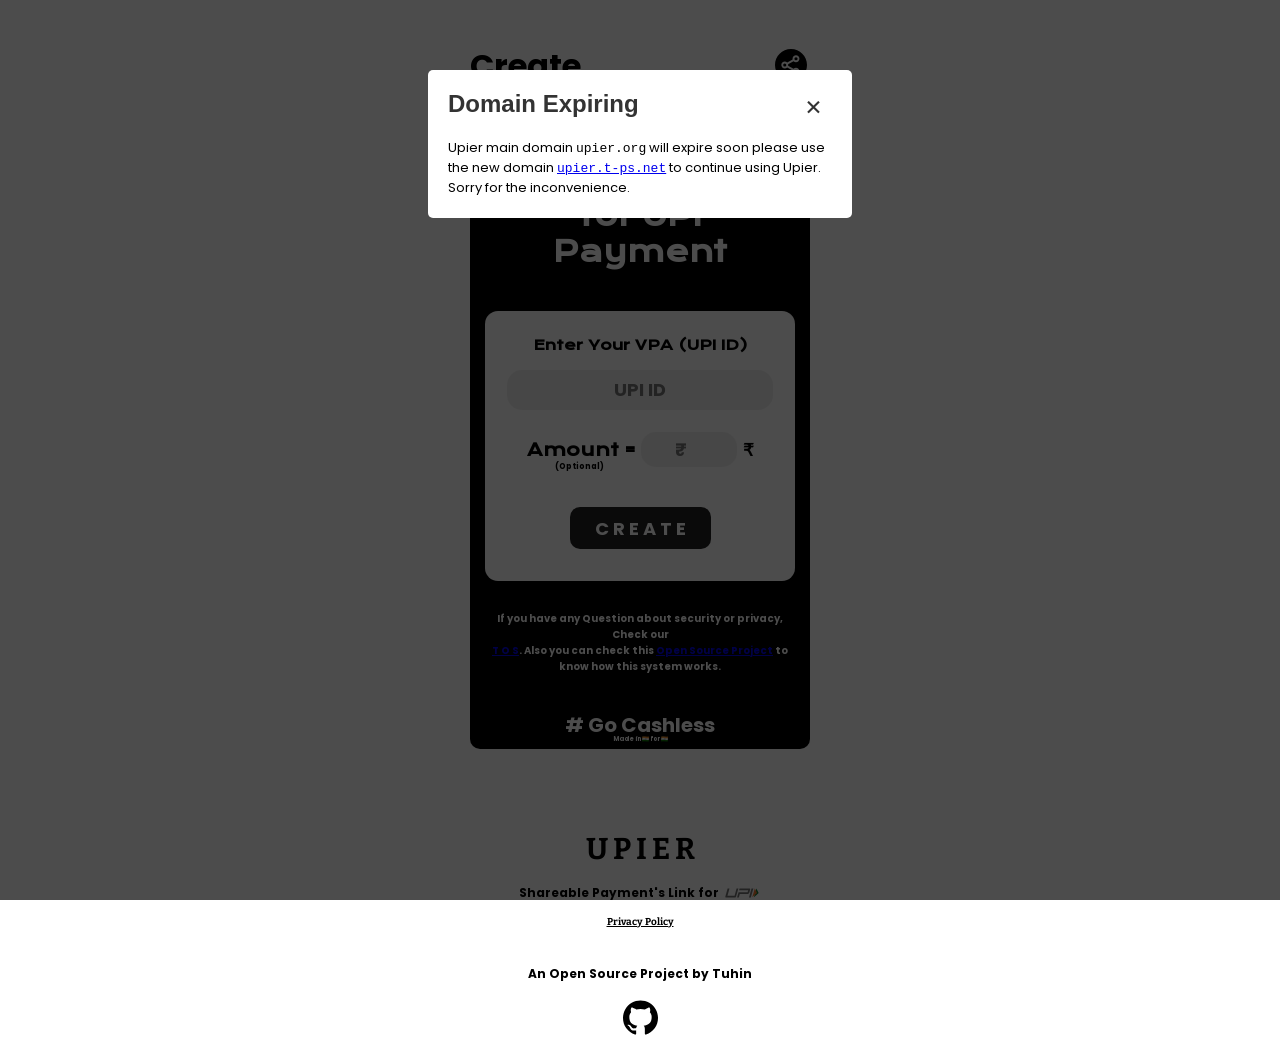
==== index.html @ c5781f70 "Initial commit Created from https://vercel.com/new" ====
<!DOCTYPE html>
<html lang="en">

<head>
    <meta http-equiv="Content-Type" content="text/html; charset=UTF-8" />
    <meta name="viewport" content="width=device-width, initial-scale=1" />
    <meta http-equiv="X-UA-Compatible" content="IE=edge" />
    <meta name="author" content="Tuhin Kanti Pal">
    <title>Create | Upier</title>
    <meta name="description" content="Shareable Payment's Link for UPI">
    <meta name="keywords" content="UPI, Shareable UPI Link, Upi Shareable Link , Share UPI Payment's Link, Free Shareable UPI Link, UPI Payment">
    <link href="https://fonts.googleapis.com/css?family=Poppins|Krona+One" rel="stylesheet" />
    <link href="https://fonts.googleapis.com/css2?family=Bitter:wght@900&display=swap" rel="stylesheet">
    <link href="css/style.css" rel="stylesheet" />
    <link rel="shortcut icon" href="img/favicon.ico">
</head>

<body onload="hideF()">

    <div id="header" class="headerdiv">
        <h1 class="heading">
            Create
        </h1>
        <img src="img/share.svg" class="shareicon" width="32" height="36" onclick="share();">
    </div>
    <div id="content" class="contentdiv">
        <h1 class="headingw">
            Create Shareable Link for UPI Payment
        </h1>
        <div id="inputd" class="inputdiv">
            <div class="center">
                <p class="pdetailupiid">
                    Enter Your VPA (UPI ID)
                </p>
                <input type="text" id="vpa" placeholder="UPI ID" class="inputbox">
            </div>
            <div class="amountdiv">
                <p class="pdetailamount">
                    Amount = <input type="number" id="amount" placeholder="₹" class="amountbox"> ₹
                </p>
                <p class="vsmalltext">
                    (Optional)
                </p>
            </div>
            <div class="center">
                <a onclick="genLink();" class="createb">C R E A T E</a>
                <p id="invalid" class="invalidtext">
                    * Invalid VPA
                </p>
            </div>
        </div>
        <div id="outputd" class="outputdiv">
            <p class="paymentlinktxt">
                Send this link to Recieve Payment
            </p>
            <div class="center">
                <input type="text" id="outlink" readonly="true" class="inputbox">
                <p id="copiedtext" class="copiedtxt">
                    Copied.
                </p>
                <a onclick="copyLink();" class="createb">C O P Y</a>
            </div>
        </div>
        <div>
            <p class="smalltext">
                If you have any Question about security or privacy, Check our<br><a href="/tos">T O S</a>. Also you can check this <a href="https://github.com/cachecleanerjeet/Upier">Open Source Project</a> to know how this system works.
            </p>
            <p class="gocless"># Go Cashless</p>
            <p class="india">Made in 🇮🇳 for 🇮🇳</p>
        </div>
        <div id="footer" class="footerdiv">
            <h1 class="logo">
                U P I E R
            </h1>
            <p class="slogan">
                Shareable Payment's Link for <img src="img/upi.svg" class="upilogo" width="40">
            </p>
            <p class="tpf" onclick="window.location.href='/privacy-policy';"><u>Privacy Policy</u></p>
            <p class="tuhin" onclick="window.location.href='https://tu.hin.life';">
                An Open Source Project by Tuhin
            </p>
            <img src="img/github.svg" class="center" width="35" onclick="window.location.href='https://github.com/cachecleanerjeet/Upier';">
        </div>
    </div>

    <div id="domainExpiring" class="overlay">
        <div class="popup">
            <h2>Domain Expiring</h2>
            <a class="close" href="#">&times;</a>
            <div class="content">
                Upier main domain <code>upier.org</code> will expire soon please use the new domain <a href="https://upier.t-ps.net/" target="_blank"><code>upier.t-ps.net</code></a> to continue using Upier. Sorry for the inconvenience.
            </div>
        </div>
    </div>


</body>
<script src="js/main.js"></script>

</html>
<!--Made by Tuhin. Send Mail to me[at]thetuhin[dot]com for contact.-->
<!--upier.t-ps.net is the official domain for github.com/cachecleanerjeet/Upier-->
---- css/style.css ----
/**
 * Made by Tuhin Kanti Pal
 * Visit https://tu.hin.life
 */

body {
    -youbkit-touch-callout: none;
    -youbkit-user-select: none;
    -moz-user-select: none;
    -ms-user-select: none;
    user-select: none;
    background: #ffffff;
}

.headerdiv {
    margin-left: auto;
    margin-right: auto;
    margin-top: 30px;
    width: 340px;
    height: 55px;
    background: white;
}

.contentdiv {
    margin-left: auto;
    margin-right: auto;
    margin-top: 10px;
    width: 340px;
    height: 645px;
    background: #000000;
    border-radius: 10px;
}

.inputdiv {
    margin-left: auto;
    margin-right: auto;
    margin-top: 10px;
    width: 310px;
    height: 270px;
    background: #ffffff;
    border-radius: 13px;
}

.outputdiv {
    margin-left: auto;
    margin-right: auto;
    margin-top: 10px;
    width: 310px;
    height: 270px;
    background: #ffffff;
    border-radius: 13px;
}

.footerdiv {
    margin-left: auto;
    margin-right: auto;
    margin-top: 50px;
    width: 340px;
    height: 220px;
    background: #ffffff;
}

.heading {
    color: #000000;
    font-family: Poppins;
    font-size: 32px;
    font-weight: bold;
    text-align: left;
    padding: 12px 0px;
}

.shareicon {
    transform: translate(305px, -76px);
}

.center {
    text-align: center;
    display: block;
    margin-left: auto;
    margin-right: auto;
}

.logo {
    color: #000000;
    font-family: 'Bitter', serif;
    font-size: 30px;
    font-weight: bold;
    text-align: center;
    padding: 12px 0px;
}

.slogan {
    color: #000000;
    font-family: Poppins;
    font-size: 12px;
    font-weight: bold;
    text-align: center;
    transform: translate(0px, -22px);
}

.upilogo {
    transform: translate(0px, 6px);
}

.tuhin {
    color: #000000;
    font-family: Poppins;
    font-size: 12px;
    font-weight: bold;
    text-align: center;
    transform: translate(0px, -5px);
    padding-top: 10px;
}

.logowhite {
    color: #ffffff;
    font-family: 'Bitter', serif;
    font-size: 30px;
    font-weight: bold;
    text-align: center;
    padding: 12px 0px;
}

.errtxt {
    color: #ffffff;
    font-family: Poppins;
    font-size: 10px;
    font-weight: bold;
    text-align: center;
}

.tpf {
    color: #000000;
    font-family: 'Bitter', serif;
    font-size: 10px;
    font-weight: bold;
    text-align: center;
    transform: translate(0px, -20px);
}

.headingw {
    color: #ffffff;
    font-family: Krona One;
    font-size: 28px;
    font-weight: bold;
    text-align: center;
    padding: 22px 20px;
}

.inputbox {
    font-size: 18px;
    border-width: 1px;
    border-color: #000000;
    background-color: #f0f0f0;
    color: #000000;
    border-style: none;
    padding: 0px 13px;
    font-family: Poppins;
    font-weight: bold;
    text-align: center;
    font-size: 18px;
    width: 240px;
    height: 40px;
    border-radius: 15px;
}

.inputbox:focus {
    outline: none;
}

.createb {
    background: linear-gradient(to bottom, #00000 5%, #827982 100%);
    background-color: #212021;
    border-radius: 10px;
    display: inline-block;
    cursor: pointer;
    color: #ffffff;
    height: 26px;
    font-family: Poppins;
    font-size: 18px;
    font-weight: bold;
    padding: 8px 25px;
    text-decoration: none;
}

.createb:hover {
    background: linear-gradient(to bottom, #827982 5%, #212021 100%);
    background-color: #827982;
}

.createb:active {
    position: relative;
    top: 1px;
}

.pdetailupiid {
    color: #000000;
    font-family: Krona One;
    font-size: 14px;
    font-weight: bold;
    text-align: center;
    padding-top: 25px;
    padding-right: 20px;
    padding-bottom: 2px;
    padding-left: 20px;
}

.amountdiv {
    margin-left: auto;
    margin-right: auto;
    width: 240px;
    height: 50px;
    background: #ffffff;
    padding-bottom: 30px;
}

.pdetailamount {
    color: #000000;
    font-family: Krona One;
    font-size: 17px;
    font-weight: bold;
    text-align: center;
    padding-top: 5px;
    padding-bottom: 2px;
}

.amountbox {
    font-size: 18px;
    border-width: 1px;
    border-color: #000000;
    background-color: #f0f0f0;
    color: #000000;
    border-style: none;
    padding: 0px 13px;
    font-family: Poppins;
    font-weight: bold;
    text-align: center;
    font-size: 18px;
    width: 70px;
    height: 35px;
    border-radius: 15px;
}

.inputbox:focus {
    outline: none;
}

.smalltext {
    color: #ffffff;
    font-family: Poppins;
    font-size: 10px;
    font-weight: bold;
    text-align: center;
    transform: translate(0px, 0px);
    padding-top: 20px;
    padding-right: 10px;
    padding-bottom: 15px;
    padding-left: 10px;
}

.vsmalltext {
    color: #000000;
    font-family: Poppins;
    font-size: 8px;
    font-weight: bold;
    text-align: left;
    transform: translate(35px, -25px);
}

.gocless {
    color: #ffffff;
    font-family: Poppins;
    font-size: 20px;
    text-align: center;
    font-weight: bold;
    padding-right: 15px;
    padding-left: 15px;
}

.india {
    color: #ffffff;
    font-family: Poppins;
    font-size: 6px;
    font-weight: bold;
    text-align: center;
    transform: translate(0px, -25px);
}

.paymentlinktxt {
    color: #000000;
    font-family: Krona One;
    font-size: 15px;
    font-weight: bold;
    text-align: center;
    padding-top: 40px;
    padding-right: 20px;
    padding-bottom: 10px;
    padding-left: 20px;
}

.copiedtxt {
    color: #000000;
    font-family: Poppins;
    font-size: 10px;
    font-weight: bold;
    text-align: center;
    transform: translate(0px, -5px);
    padding-top: 5px;
}

.invalidtext {
    color: #000000;
    font-family: Poppins;
    font-size: 10px;
    font-weight: bold;
    text-align: center;
    transform: translate(0px, -150px);
}

.overlay {
    position: fixed;
    top: 0;
    bottom: 0;
    left: 0;
    right: 0;
    background: rgba(0, 0, 0, 0.7);
    transition: opacity 500ms;
    visibility: hidden;
    opacity: 0;
}

.overlay:target {
    visibility: visible;
    opacity: 1;
}

.popup {
    margin: 70px auto;
    padding: 20px;
    background: #fff;
    border-radius: 5px;
    width: 30%;
    position: relative;
    transition: all 5s ease-in-out;
}

.popup h2 {
    margin-top: 0;
    color: #333;
    font-family: 'Segoe UI', Tahoma, Geneva, Verdana, sans-serif;
}

.popup .close {
    position: absolute;
    top: 20px;
    right: 30px;
    transition: all 200ms;
    font-size: 30px;
    font-weight: bold;
    text-decoration: none;
    color: #333;
}

.popup .close:hover {
    color: #06D85F;
}

.popup .content {
    max-height: 90%;
    font-size: 13px;
    overflow: auto;
    font-family: Poppins;
}

@media screen and (max-width: 700px) {
    .box {
        width: 70%;
    }
    .popup {
        width: 70%;
    }
}


/**
 * Made by Tuhin Kanti Pal
 * Visit https://tu.hin.life
 */
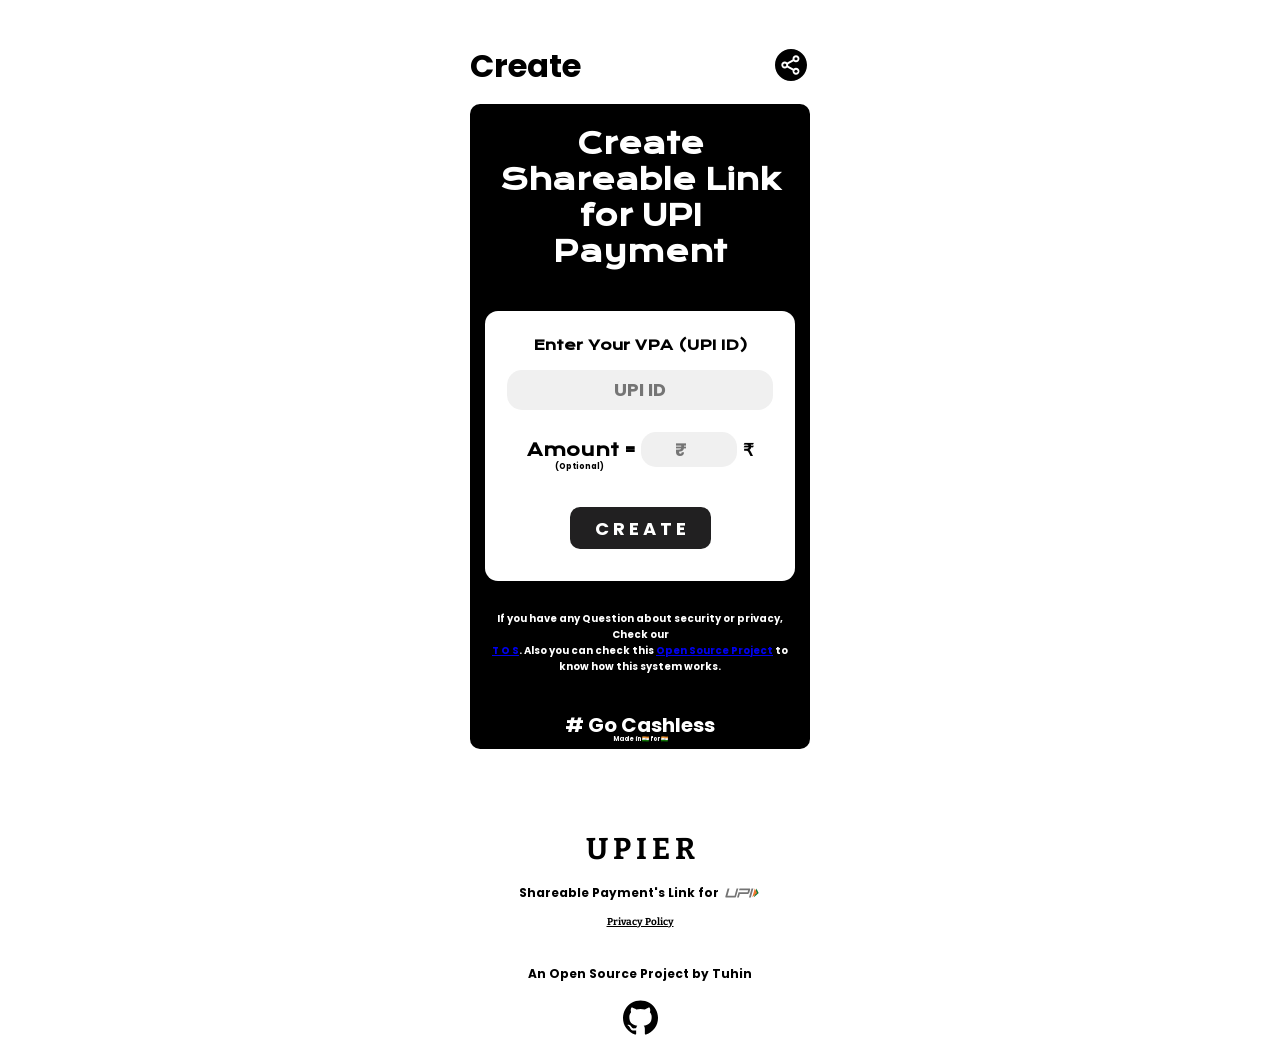
==== commit 82837a4a: "bug fixed Signed-off-by: SPECZIN 67L.3 <87613154+SPEC-X67@users.noreply.github.com>" ====
--- a/index.html
+++ b/index.html
@@ -63,7 +63,7 @@
         </div>
         <div>
             <p class="smalltext">
-                If you have any Question about security or privacy, Check our<br><a href="/tos">T O S</a>. Also you can check this <a href="https://github.com/cachecleanerjeet/Upier">Open Source Project</a> to know how this system works.
+                If you have any Question about security or privacy, Check our<br><a href="/tos">T O S</a>. Also you can check this <a href="https://github.com/SPEC-X67/Upipay">Open Source Project</a> to know how this system works.
             </p>
             <p class="gocless"># Go Cashless</p>
             <p class="india">Made in 🇮🇳 for 🇮🇳</p>
@@ -79,21 +79,10 @@
             <p class="tuhin" onclick="window.location.href='https://tu.hin.life';">
                 An Open Source Project by Tuhin
             </p>
-            <img src="img/github.svg" class="center" width="35" onclick="window.location.href='https://github.com/cachecleanerjeet/Upier';">
+            <img src="img/github.svg" class="center" width="35" onclick="window.location.href='https://github.com/SPEC-X67/Upipay';">
         </div>
     </div>
-
-    <div id="domainExpiring" class="overlay">
-        <div class="popup">
-            <h2>Domain Expiring</h2>
-            <a class="close" href="#">&times;</a>
-            <div class="content">
-                Upier main domain <code>upier.org</code> will expire soon please use the new domain <a href="https://upier.t-ps.net/" target="_blank"><code>upier.t-ps.net</code></a> to continue using Upier. Sorry for the inconvenience.
-            </div>
-        </div>
-    </div>
-
-
+    
 </body>
 <script src="js/main.js"></script>
 
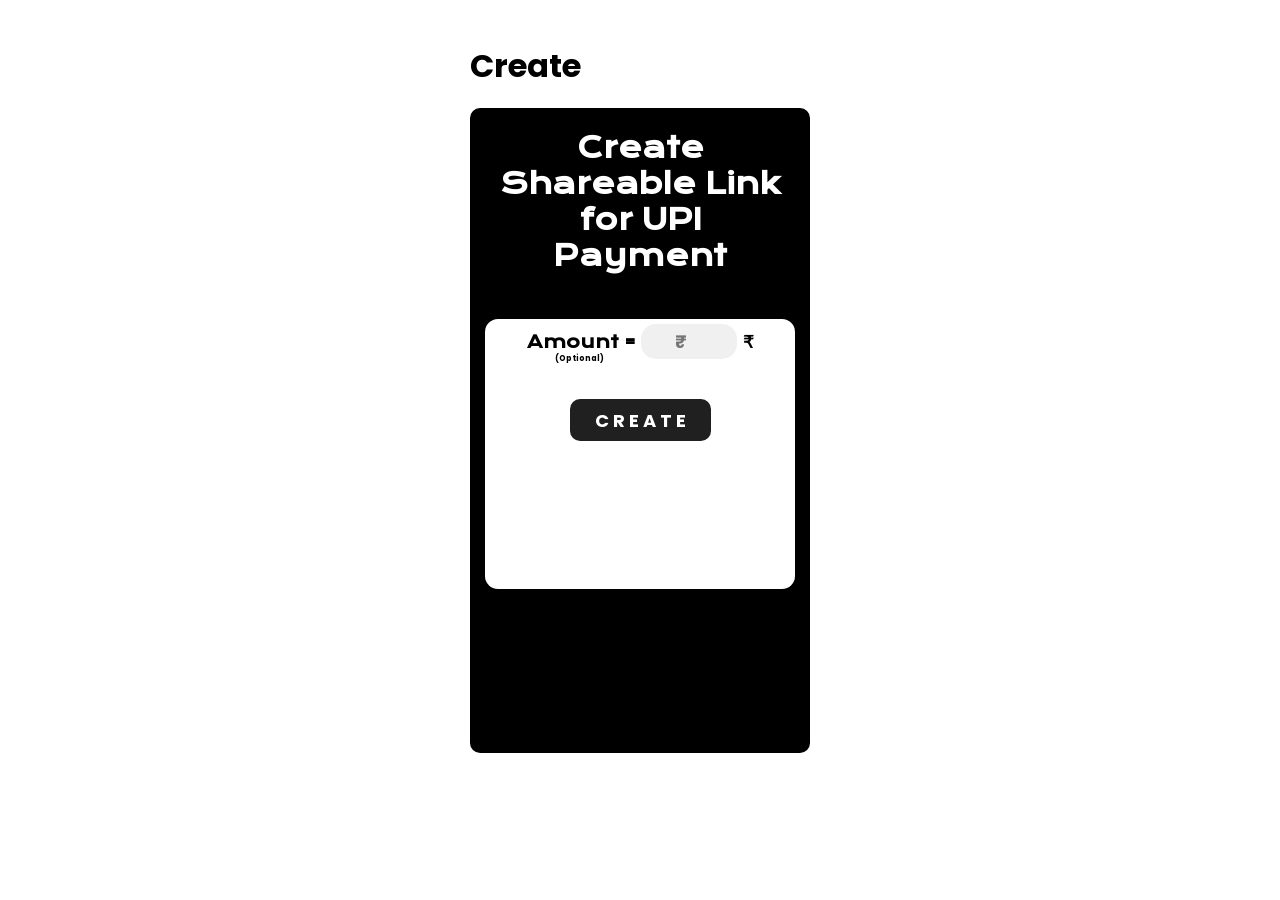
==== commit 06077036: "Update index.html Signed-off-by: SPECZIN <87613154+SPEC-X67@users.noreply.github.com>" ====
--- a/index.html
+++ b/index.html
@@ -21,18 +21,18 @@
         <h1 class="heading">
             Create
         </h1>
-        <img src="img/share.svg" class="shareicon" width="32" height="36" onclick="share();">
+        <!-- <img src="img/share.svg" class="shareicon" width="32" height="36" onclick="share();"> -->
     </div>
     <div id="content" class="contentdiv">
-        <h1 class="headingw">
+        <h2 class="headingw">
             Create Shareable Link for UPI Payment
         </h1>
         <div id="inputd" class="inputdiv">
             <div class="center">
-                <p class="pdetailupiid">
+                <!-- <p class="pdetailupiid">
                     Enter Your VPA (UPI ID)
-                </p>
-                <input type="text" id="vpa" placeholder="UPI ID" class="inputbox">
+                </p> -->
+                <input type="text" id="vpa" placeholder="UPI ID" class="inputbox" value="test@pay" hidden>
             </div>
             <div class="amountdiv">
                 <p class="pdetailamount">
@@ -49,7 +49,7 @@
                 </p>
             </div>
         </div>
-        <div id="outputd" class="outputdiv">
+        <!-- <div id="outputd" class="outputdiv">
             <p class="paymentlinktxt">
                 Send this link to Recieve Payment
             </p>
@@ -60,15 +60,15 @@
                 </p>
                 <a onclick="copyLink();" class="createb">C O P Y</a>
             </div>
-        </div>
-        <div>
+        </div> -->
+        <!-- <div>
             <p class="smalltext">
                 If you have any Question about security or privacy, Check our<br><a href="/tos">T O S</a>. Also you can check this <a href="https://github.com/SPEC-X67/Upipay">Open Source Project</a> to know how this system works.
             </p>
             <p class="gocless"># Go Cashless</p>
             <p class="india">Made in 🇮🇳 for 🇮🇳</p>
-        </div>
-        <div id="footer" class="footerdiv">
+        </div> -->
+        <!-- <div id="footer" class="footerdiv">
             <h1 class="logo">
                 U P I E R
             </h1>
@@ -80,7 +80,7 @@
                 An Open Source Project by Tuhin
             </p>
             <img src="img/github.svg" class="center" width="35" onclick="window.location.href='https://github.com/SPEC-X67/Upipay';">
-        </div>
+        </div> -->
     </div>
     
 </body>
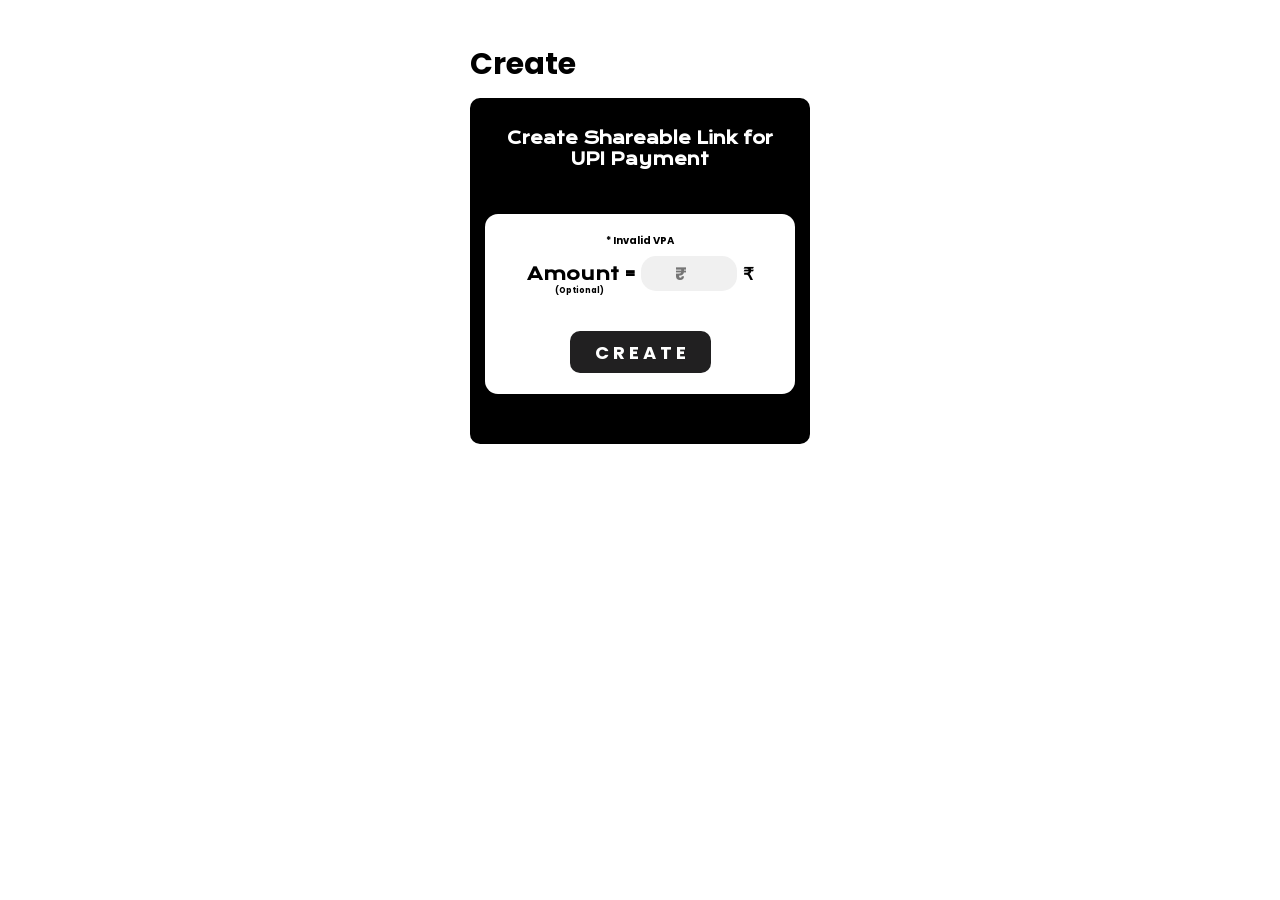
==== commit 3444616a: "removed unwanted codes Co-Authored-By: woitap <202389709+woitap@users.noreply.github.com>" ====
--- a/index.html
+++ b/index.html
@@ -86,6 +86,4 @@
 </body>
 <script src="js/main.js"></script>
 
-</html>
-<!--Made by Tuhin. Send Mail to me[at]thetuhin[dot]com for contact.-->
-<!--upier.t-ps.net is the official domain for github.com/cachecleanerjeet/Upier-->
+</html>
--- a/css/style.css
+++ b/css/style.css
@@ -26,12 +26,23 @@
     margin-right: auto;
     margin-top: 10px;
     width: 340px;
-    height: 645px;
+    padding-bottom: 50px;
     background: #000000;
     border-radius: 10px;
 }
 
 .inputdiv {
+    margin-left: auto;
+    margin-right: auto;
+    margin-top: 10px;
+    width: 310px;
+    height: 160px;
+    padding-top: 20px;
+    background: #ffffff;
+    border-radius: 13px;
+}
+
+.outputdiv {
     margin-left: auto;
     margin-right: auto;
     margin-top: 10px;
@@ -41,16 +52,6 @@
     border-radius: 13px;
 }
 
-.outputdiv {
-    margin-left: auto;
-    margin-right: auto;
-    margin-top: 10px;
-    width: 310px;
-    height: 270px;
-    background: #ffffff;
-    border-radius: 13px;
-}
-
 .footerdiv {
     margin-left: auto;
     margin-right: auto;
@@ -63,7 +64,7 @@
 .heading {
     color: #000000;
     font-family: Poppins;
-    font-size: 32px;
+    font-size: 30px;
     font-weight: bold;
     text-align: left;
     padding: 12px 0px;
@@ -141,10 +142,10 @@
 .headingw {
     color: #ffffff;
     font-family: Krona One;
-    font-size: 28px;
-    font-weight: bold;
-    text-align: center;
-    padding: 22px 20px;
+    font-size: 16px;
+    font-weight: bold;
+    text-align: center;
+    padding: 30px 20px;
 }
 
 .inputbox {
@@ -385,4 +386,4 @@
 /**
  * Made by Tuhin Kanti Pal
  * Visit https://tu.hin.life
- */+ */
